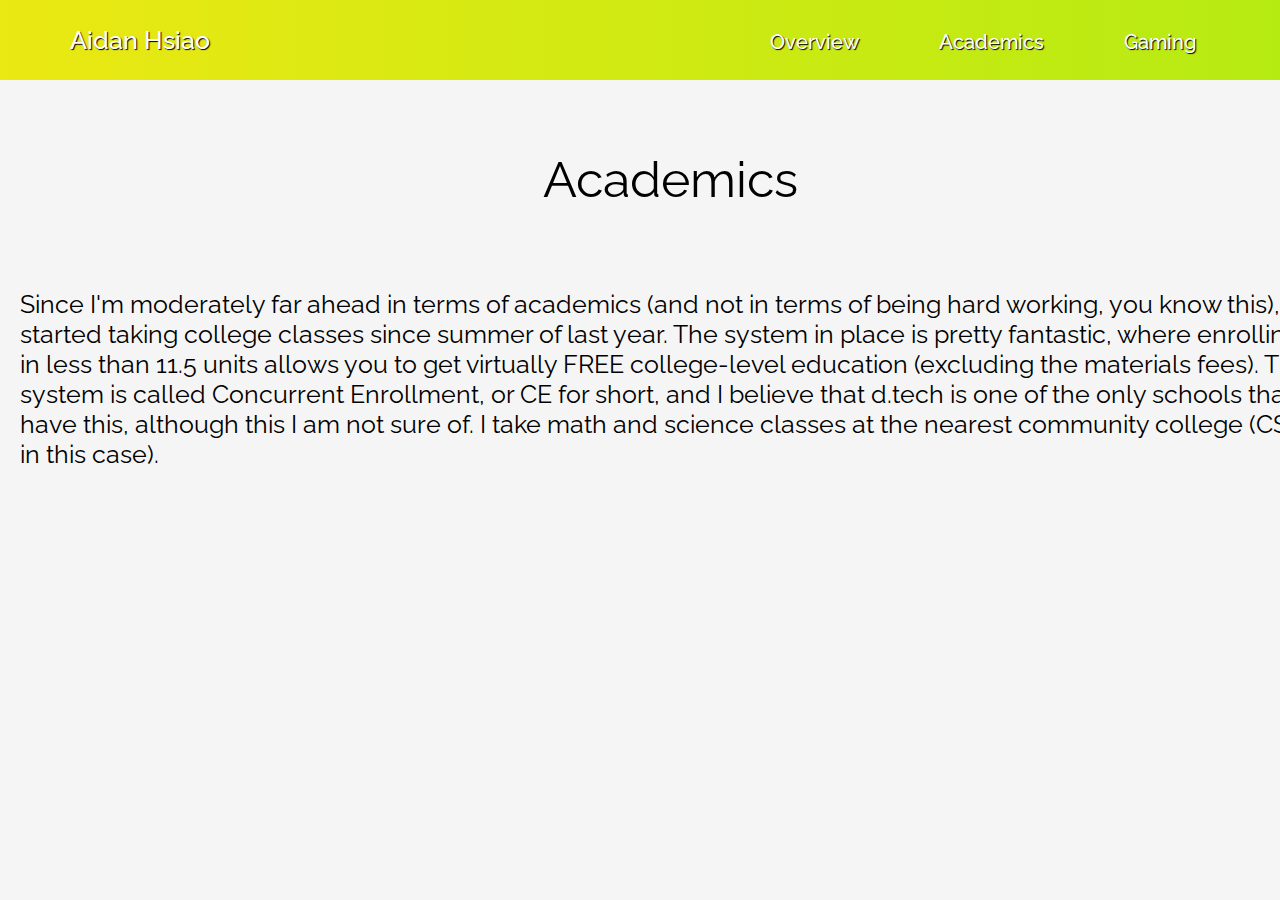
==== day2.html @ 6872d319 "Content update" ====
<!doctype html>
<html>
<head>
<meta charset="UTF-8">
<title>Looking Forward (Academics)</title>
<link href="style.css" rel="stylesheet" type="text/css">
</head>
<body>
<script src="script.js"></script>
<div class="navBar">
  <div style="float:left;font-size:25px;margin:25px 0px;margin-left:70px;">Aidan Hsiao</div>
  <div style="float:right;margin-right:50px;" class="links"> <a href="index.html">Overview</a> <a class="notLink">Academics</a> <a href="day3.html">Gaming</a> </div>
</div>
<div class="mainContent">
<p class="title">Academics</p><br>Since I'm moderately far ahead in terms of academics (and not in terms of being hard working, you know this), I started taking college classes since summer of last year. The system in place is pretty fantastic, where enrolling in less than 11.5 units allows you to get virtually FREE college-level education (excluding the materials fees). This system is called Concurrent Enrollment, or CE for short, and I believe that d.tech is one of the only schools that have this, although this I am not sure of. I take math and science classes at the nearest community college (CSM in this case).
</div>
</body>
</html>
---- style.css ----
@import url('https://fonts.googleapis.com/css?family=Raleway&display=swap');
body {
	margin:0px;
	font-family:"Raleway",sans-serif;
	background-color:whitesmoke;
	font-size:25px;
}
button {
	font-family:"Raleway",sans-serif;
}
.title {
	text-align:center;
	font-size:50px;
}
.mainContent {
	width:1300px;
	padding:20px;
	margin:0px auto;
}
.navBar {
	height:80px;
	background-image:linear-gradient(to right,#EBE812,#B6EB12);
	margin:0px;
	color:white;
	font-weight:500;
	text-shadow:1px 1px 1px black;
}
.links {
	height:80px;
	margin:0px;
}
.notLink {
	cursor:not-allowed;
}
.links a {
	display:inline-block;
	padding:0px 40px;
	padding-top:30px;
	margin-right:-6px;
	height:50px;
	font-size:20px;
	color:white;
	transition:0.5s all;
	text-decoration:none;
}
.links a:hover {
	background-color:#79A90A;
	color:white;
}
.button {
	background-color:#C0EB12;
	width:30%;
	padding:30px;
	text-align:center;
	font-size:35px;
	color:white;
	text-shadow:1px 1px 1px black;
	transition:0.5s all;
}
.button:hover {
	background-color:#79A90A;
	color:white;
}
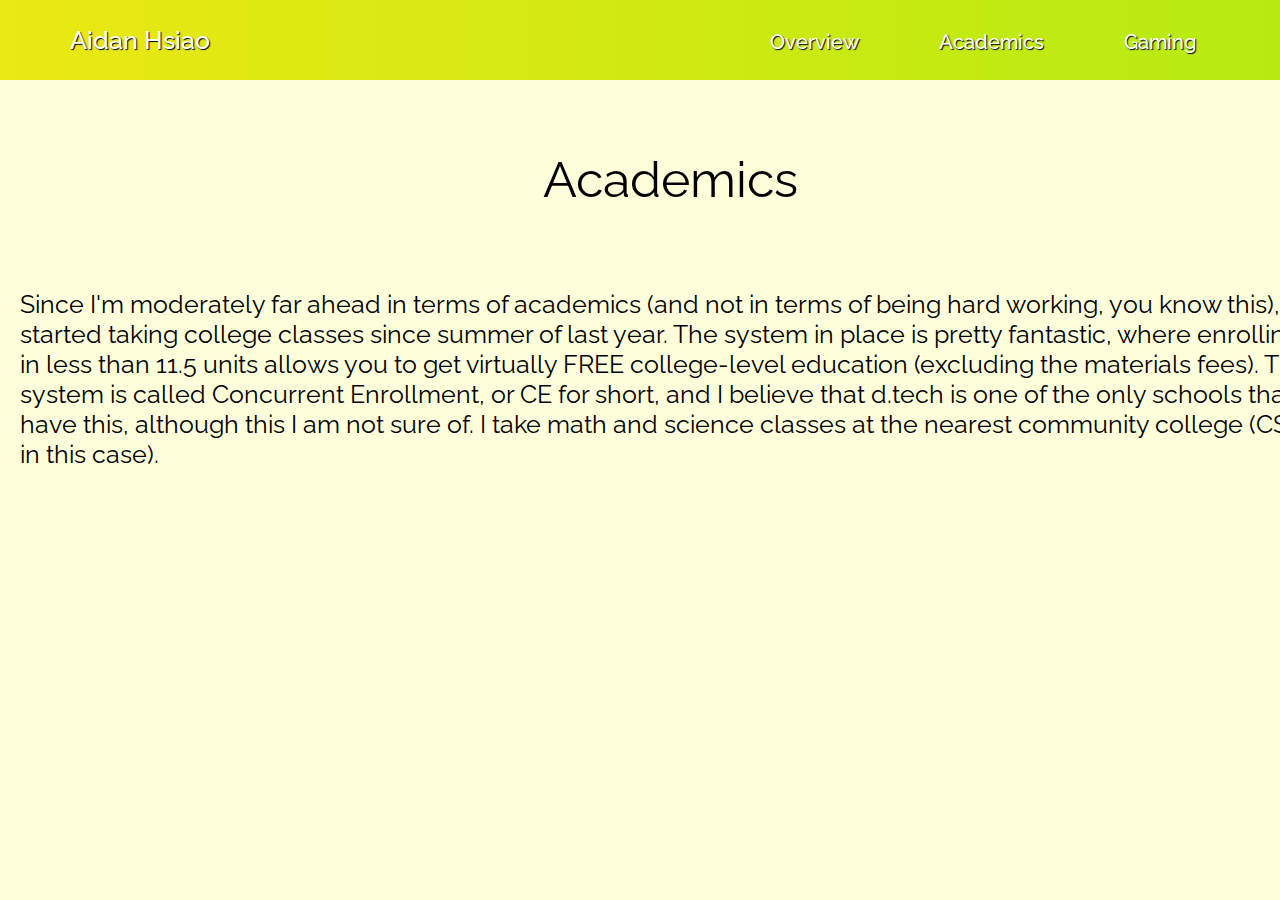
==== commit d49e8fea: "Lmao" ====
--- a/day2.html
+++ b/day2.html
@@ -12,7 +12,8 @@
   <div style="float:right;margin-right:50px;" class="links"> <a href="index.html">Overview</a> <a class="notLink">Academics</a> <a href="day3.html">Gaming</a> </div>
 </div>
 <div class="mainContent">
-<p class="title">Academics</p><br>Since I'm moderately far ahead in terms of academics (and not in terms of being hard working, you know this), I started taking college classes since summer of last year. The system in place is pretty fantastic, where enrolling in less than 11.5 units allows you to get virtually FREE college-level education (excluding the materials fees). This system is called Concurrent Enrollment, or CE for short, and I believe that d.tech is one of the only schools that have this, although this I am not sure of. I take math and science classes at the nearest community college (CSM in this case).
-</div>
+  <p class="title">Academics</p>
+  <br>
+  Since I'm moderately far ahead in terms of academics (and not in terms of being hard working, you know this), I started taking college classes since summer of last year. The system in place is pretty fantastic, where enrolling in less than 11.5 units allows you to get virtually FREE college-level education (excluding the materials fees). This system is called Concurrent Enrollment, or CE for short, and I believe that d.tech is one of the only schools that have this, although this I am not sure of. I take math and science classes at the nearest community college (CSM in this case). </div>
 </body>
 </html>
--- a/style.css
+++ b/style.css
@@ -2,7 +2,7 @@
 body {
 	margin:0px;
 	font-family:"Raleway",sans-serif;
-	background-color:whitesmoke;
+	background-color:rgb(255,255,220);
 	font-size:25px;
 }
 button {
@@ -43,6 +43,9 @@
 	transition:0.5s all;
 	text-decoration:none;
 }
+a {
+	text-decoration:none;
+}
 .links a:hover {
 	background-color:#79A90A;
 	color:white;
